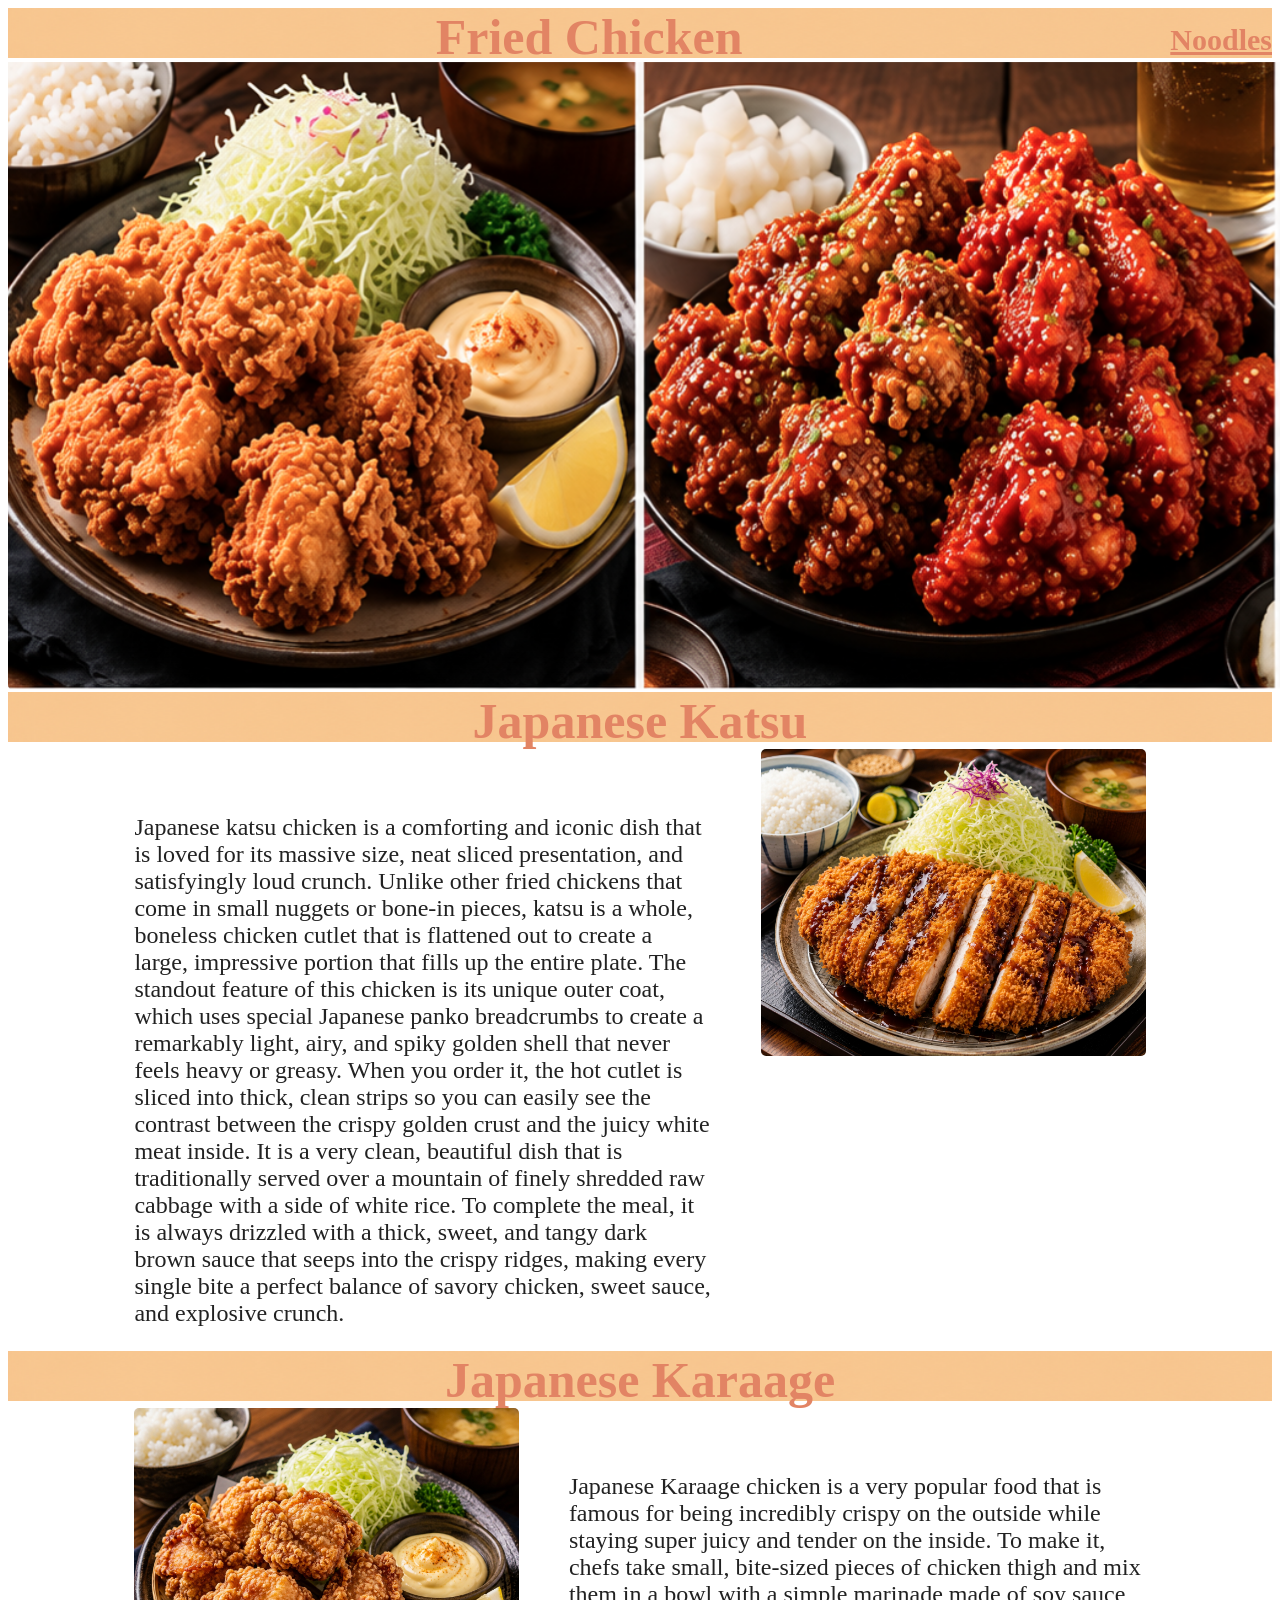
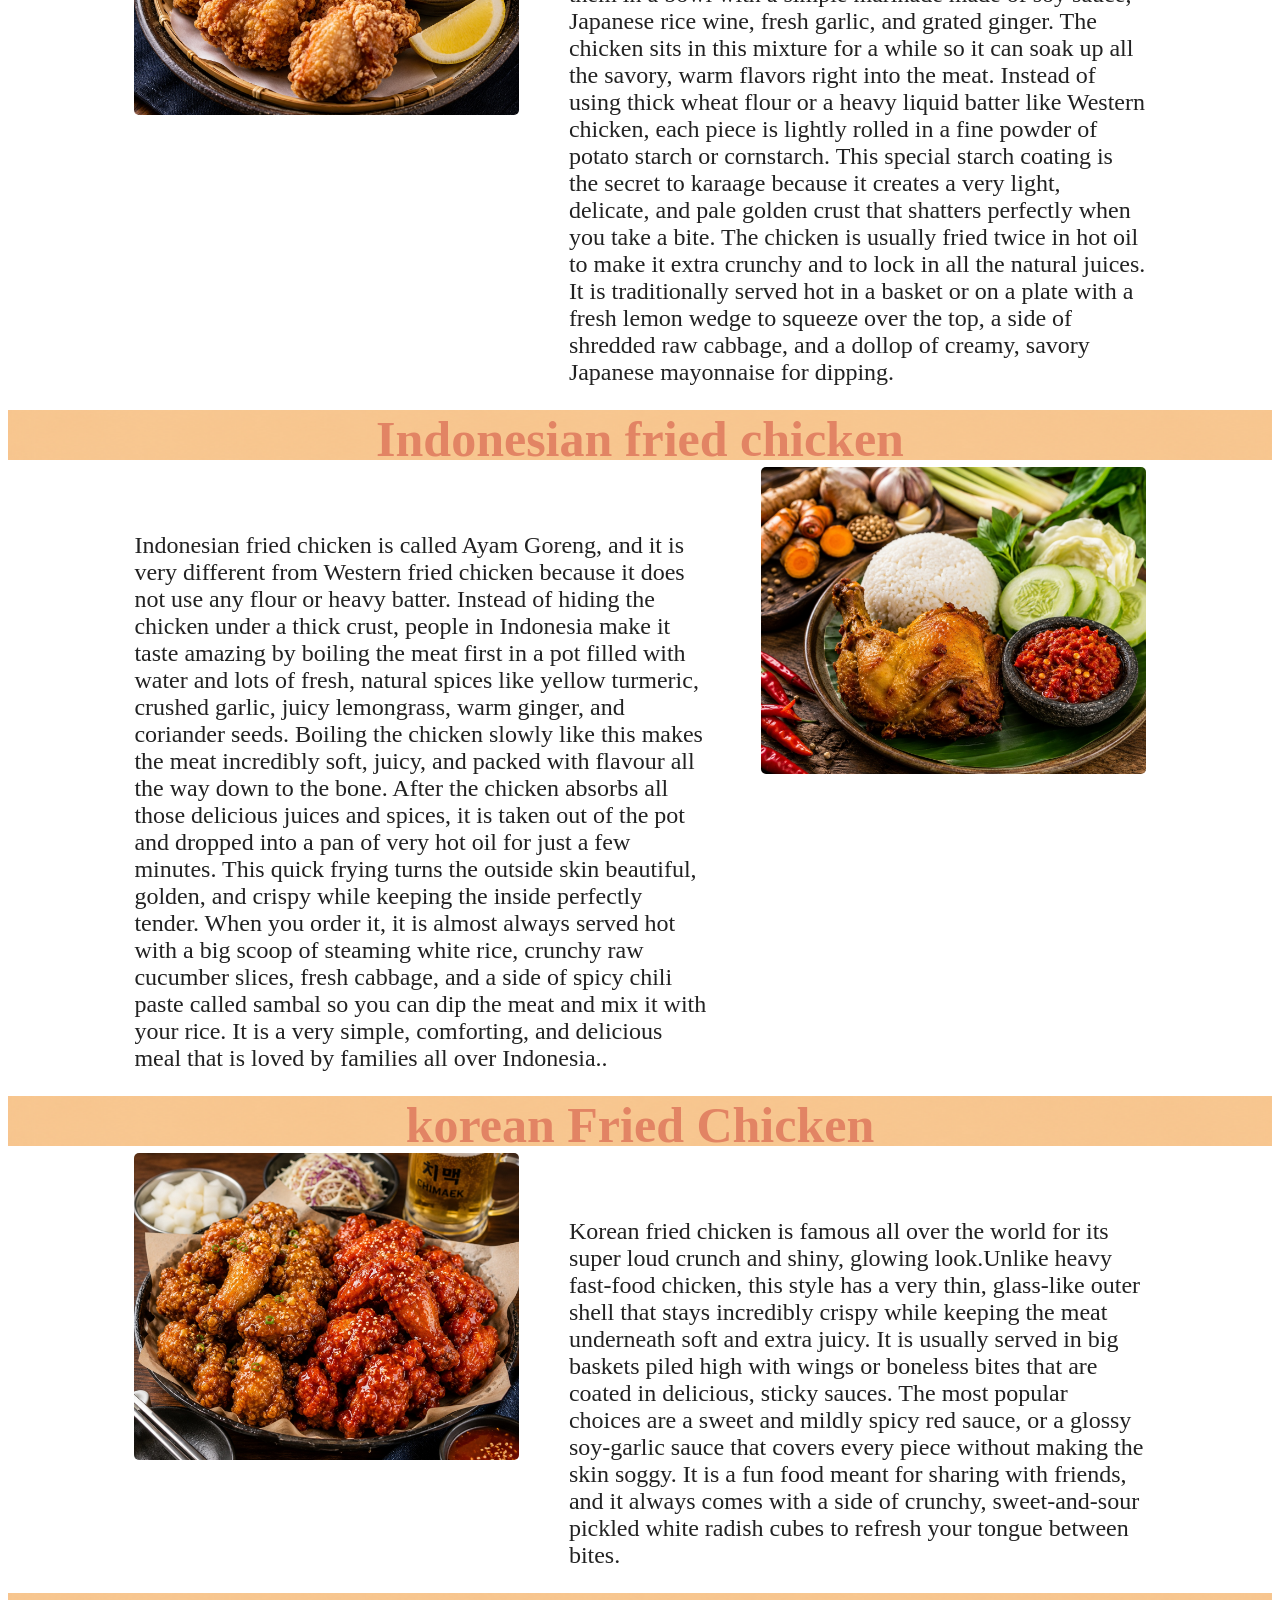
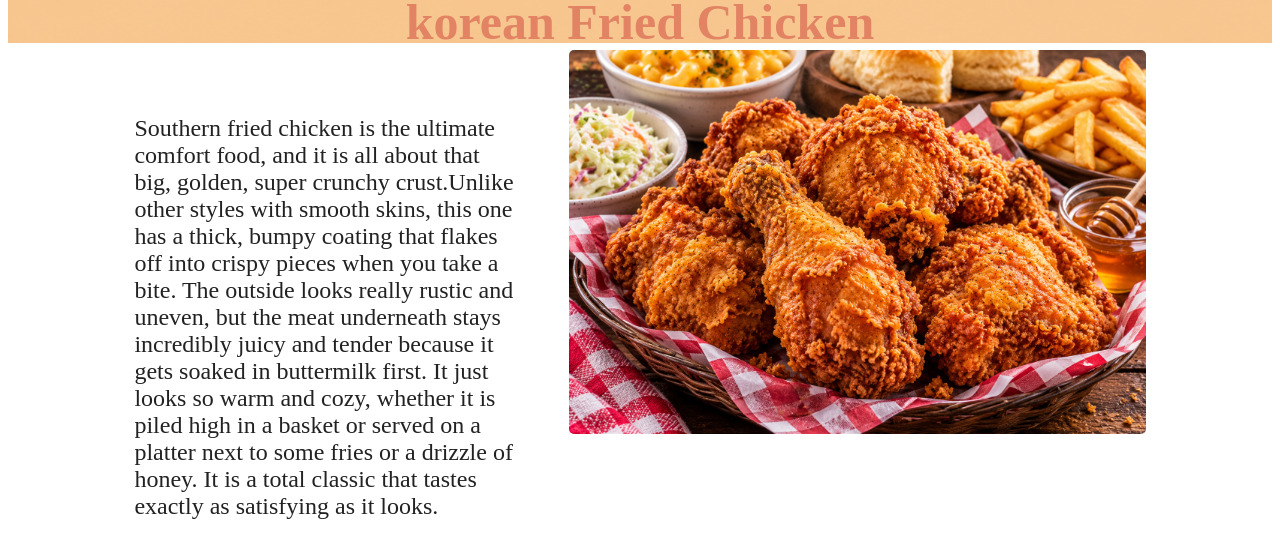
==== friedChicken.html @ 5fdb9846 "Add files via upload" ====
<!DOCTYPE html>
<html lang="en">
<head>
    <meta charset="UTF-8">
    <meta name="viewport" content="width=device-width, initial-scale=1.0">
    <link rel="stylesheet" href="style.css">
    <title>Fried Chicken</title>
</head>
<body>
    <section class="hero-image">
    <h1 class="hero-text">
        Fried Chicken
        <a href="file:///H:/11DTP/Website%20Outcome/Noodles.html">Noodles</a>
    </h1>
    </section>
    <main class="mainimg">
        <img src="FriedChicken2.jpg" alt="FriedChicken">
    </main> 
    <section class="hero-image">
        <h1 class="hero-text">
            Japanese Katsu            
        </h1>   
 <!-- Two columns layout start -->
    <section class="two-column">
        <div class="info">  
            <p>Japanese katsu chicken is a comforting and iconic dish that is loved for its massive size, neat sliced presentation, and satisfyingly loud crunch. Unlike other fried chickens that come in small nuggets or bone-in pieces, katsu is a whole, boneless chicken cutlet that is flattened out to create a large, impressive portion that fills up the entire plate. The standout feature of this chicken is its unique outer coat, which uses special Japanese panko breadcrumbs to create a remarkably light, airy, and spiky golden shell that never feels heavy or greasy. When you order it, the hot cutlet is sliced into thick, clean strips so you can easily see the contrast between the crispy golden crust and the juicy white meat inside. It is a very clean, beautiful dish that is traditionally served over a mountain of finely shredded raw cabbage with a side of white rice. To complete the meal, it is always drizzled with a thick, sweet, and tangy dark brown sauce that seeps into the crispy ridges, making every single bite a perfect balance of savory chicken, sweet sauce, and explosive crunch.</p>
        </div>
        <div class="image">
            <img src="Katsu.jpg" alt="Japanese Katsu Chicken">    
        </div> 
    </section>
    <!-- Two columns layout end -->
    <section class="hero-image">
            <h1 class="hero-text">
                Japanese Karaage           
            </h1> 
<!-- Two columns layout start -->
    <section class="two-column1">
        <div class="image">
            <img src="karaage.jpg" alt="Japanese karaage Chicken">    
        </div> 
        <div class="info">  
            <p>Japanese Karaage chicken is a very popular food that is famous for being incredibly crispy on the outside while staying super juicy and tender on the inside. To make it, chefs take small, bite-sized pieces of chicken thigh and mix them in a bowl with a simple marinade made of soy sauce, Japanese rice wine, fresh garlic, and grated ginger. The chicken sits in this mixture for a while so it can soak up all the savory, warm flavors right into the meat. Instead of using thick wheat flour or a heavy liquid batter like Western chicken, each piece is lightly rolled in a fine powder of potato starch or cornstarch. This special starch coating is the secret to karaage because it creates a very light, delicate, and pale golden crust that shatters perfectly when you take a bite. The chicken is usually fried twice in hot oil to make it extra crunchy and to lock in all the natural juices. It is traditionally served hot in a basket or on a plate with a fresh lemon wedge to squeeze over the top, a side of shredded raw cabbage, and a dollop of creamy, savory Japanese mayonnaise for dipping.</p>
        </div>
    </section>
    <!-- Two columns layout end -->
     <section class="hero-image">
                <h1 class="hero-text">
                    Indonesian fried chicken           
                </h1> 
    <!-- Two columns layout start -->
        <section class="two-column">
            <div class="info">  
                <p>Indonesian fried chicken is called Ayam Goreng, and it is very different from Western fried chicken because it does not use any flour or heavy batter. Instead of hiding the chicken under a thick crust, people in Indonesia make it taste amazing by boiling the meat first in a pot filled with water and lots of fresh, natural spices like yellow turmeric, crushed garlic, juicy lemongrass, warm ginger, and coriander seeds. Boiling the chicken slowly like this makes the meat incredibly soft, juicy, and packed with flavour all the way down to the bone. After the chicken absorbs all those delicious juices and spices, it is taken out of the pot and dropped into a pan of very hot oil for just a few minutes. This quick frying turns the outside skin beautiful, golden, and crispy while keeping the inside perfectly tender. When you order it, it is almost always served hot with a big scoop of steaming white rice, crunchy raw cucumber slices, fresh cabbage, and a side of spicy chili paste called sambal so you can dip the meat and mix it with your rice. It is a very simple, comforting, and delicious meal that is loved by families all over Indonesia..</p>
            </div>
            <div class="image">
                <img src="Indonesian.jpg" alt="Indonesian fried chicken">    
            </div> 
        </section>
        <!-- Two columns layout end -->
        <section class="hero-image">
                <h1 class="hero-text">
                    korean Fried Chicken           
                </h1> 
    <!-- Two columns layout start -->
        <section class="two-column1">
            <div class="image">
                <img src="korean.jpg" alt="korean Fried Chicken">    
            </div> 
            <div class="info">  
                <p>Korean fried chicken is famous all over the world for its super loud crunch and shiny, glowing look.Unlike heavy fast-food chicken, this style has a very thin, glass-like outer shell that stays incredibly crispy while keeping the meat underneath soft and extra juicy. It is usually served in big baskets piled high with wings or boneless bites that are coated in delicious, sticky sauces. The most popular choices are a sweet and mildly spicy red sauce, or a glossy soy-garlic sauce that covers every piece without making the skin soggy. It is a fun food meant for sharing with friends, and it always comes with a side of crunchy, sweet-and-sour pickled white radish cubes to refresh your tongue between bites.</p>
            </div>
        </section>
        <!-- Two columns layout end -->
         
        <!-- Two columns layout end -->
        <section class="hero-image">
                <h1 class="hero-text">
                    korean Fried Chicken           
                </h1> 
    <!-- Two columns layout start -->
        <section class="two-column1">
            <div class="info">  
                <p>Southern fried chicken is the ultimate comfort food, and it is all about that big, golden, super crunchy crust.Unlike other styles with smooth skins, this one has a thick, bumpy coating that flakes off into crispy pieces when you take a bite. The outside looks really rustic and uneven, but the meat underneath stays incredibly juicy and tender because it gets soaked in buttermilk first. It just looks so warm and cozy, whether it is piled high in a basket or served on a platter next to some fries or a drizzle of honey. It is a total classic that tastes exactly as satisfying as it looks.</p>
            </div>
            <div class="image">
                <img src="southern.jpg" alt="southern Fried Chicken">    
            </div>    
        </section>
        <!-- Two columns layout end -->
</body>
---- style.css ----
.hero-image{
    background-image: url("HeroTextBackground.jpg");
    height: 50px;
    background-size: cover;
    background-position: center;
    background-repeat: no-repeat;
    color: rgb(226, 132, 100);
    margin: 0;
    margin-right: auto
}
a {
    color: rgb(226, 132, 100);
    text-align: right;
    font-size: 30px;
    float: right;
    margin-top: 15px;
}
p{
    color: rgb(34, 34, 34);
    font-size: x-large  ;
}

  
.hero-text{
    margin: 0;
    text-align: center; 
    font-size: 50px
}

.mainimg img{
    display: block;
    width: 1892px;
    height: auto;
    margin-bottom: 2px;
    object-fit: cover
}
img{
    width: 100%;
    border-radius: 5px;
    height: auto;
    margin-top: -41px;
    margin-right: 0px; 
}

.two-column{
    display: grid;
    grid-template-columns: 1.5fr 1fr; 
    gap: 50px;
    width: 80%;
    margin: auto;
    margin-top: 40px;
}
.two-column1 {
    display: grid;
    grid-template-columns: 1fr 1.5fr; 
    gap: 50px;
    width: 80%;
    margin: auto;
    margin-top: 40px;
}
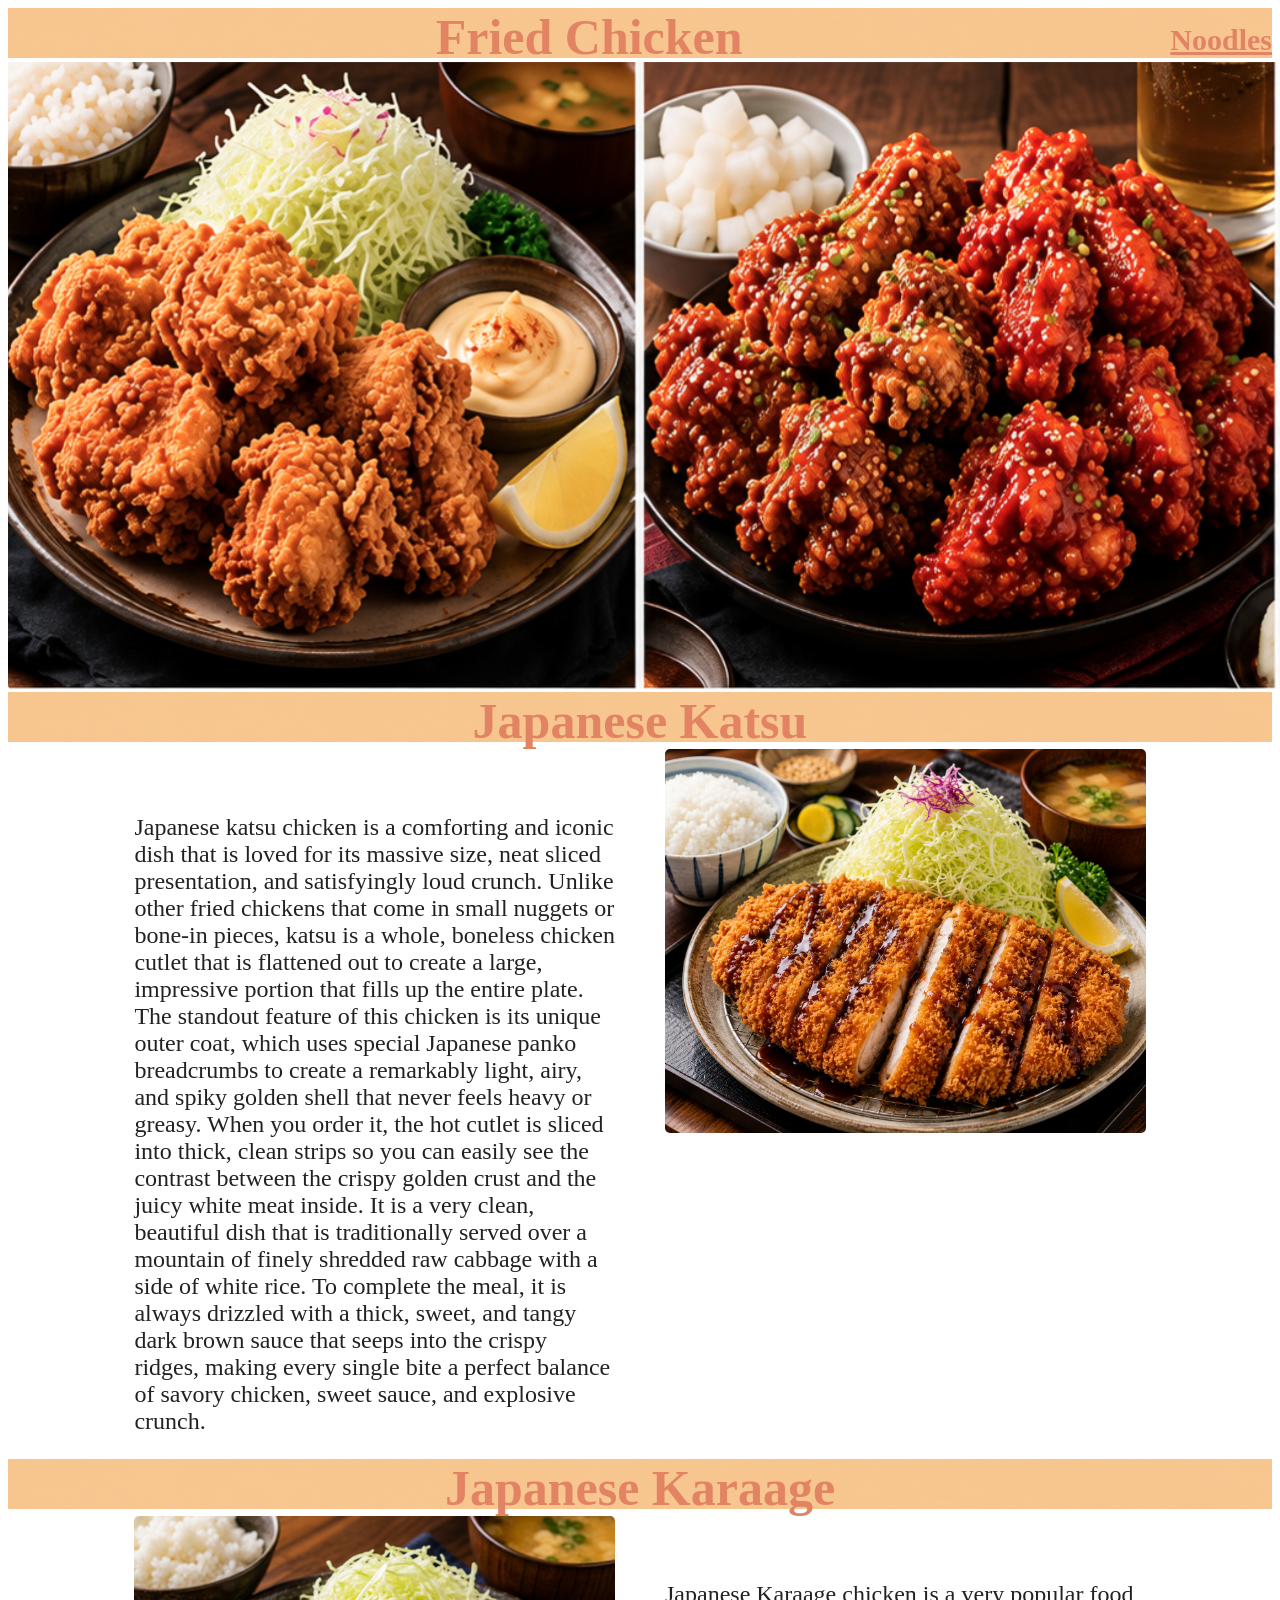
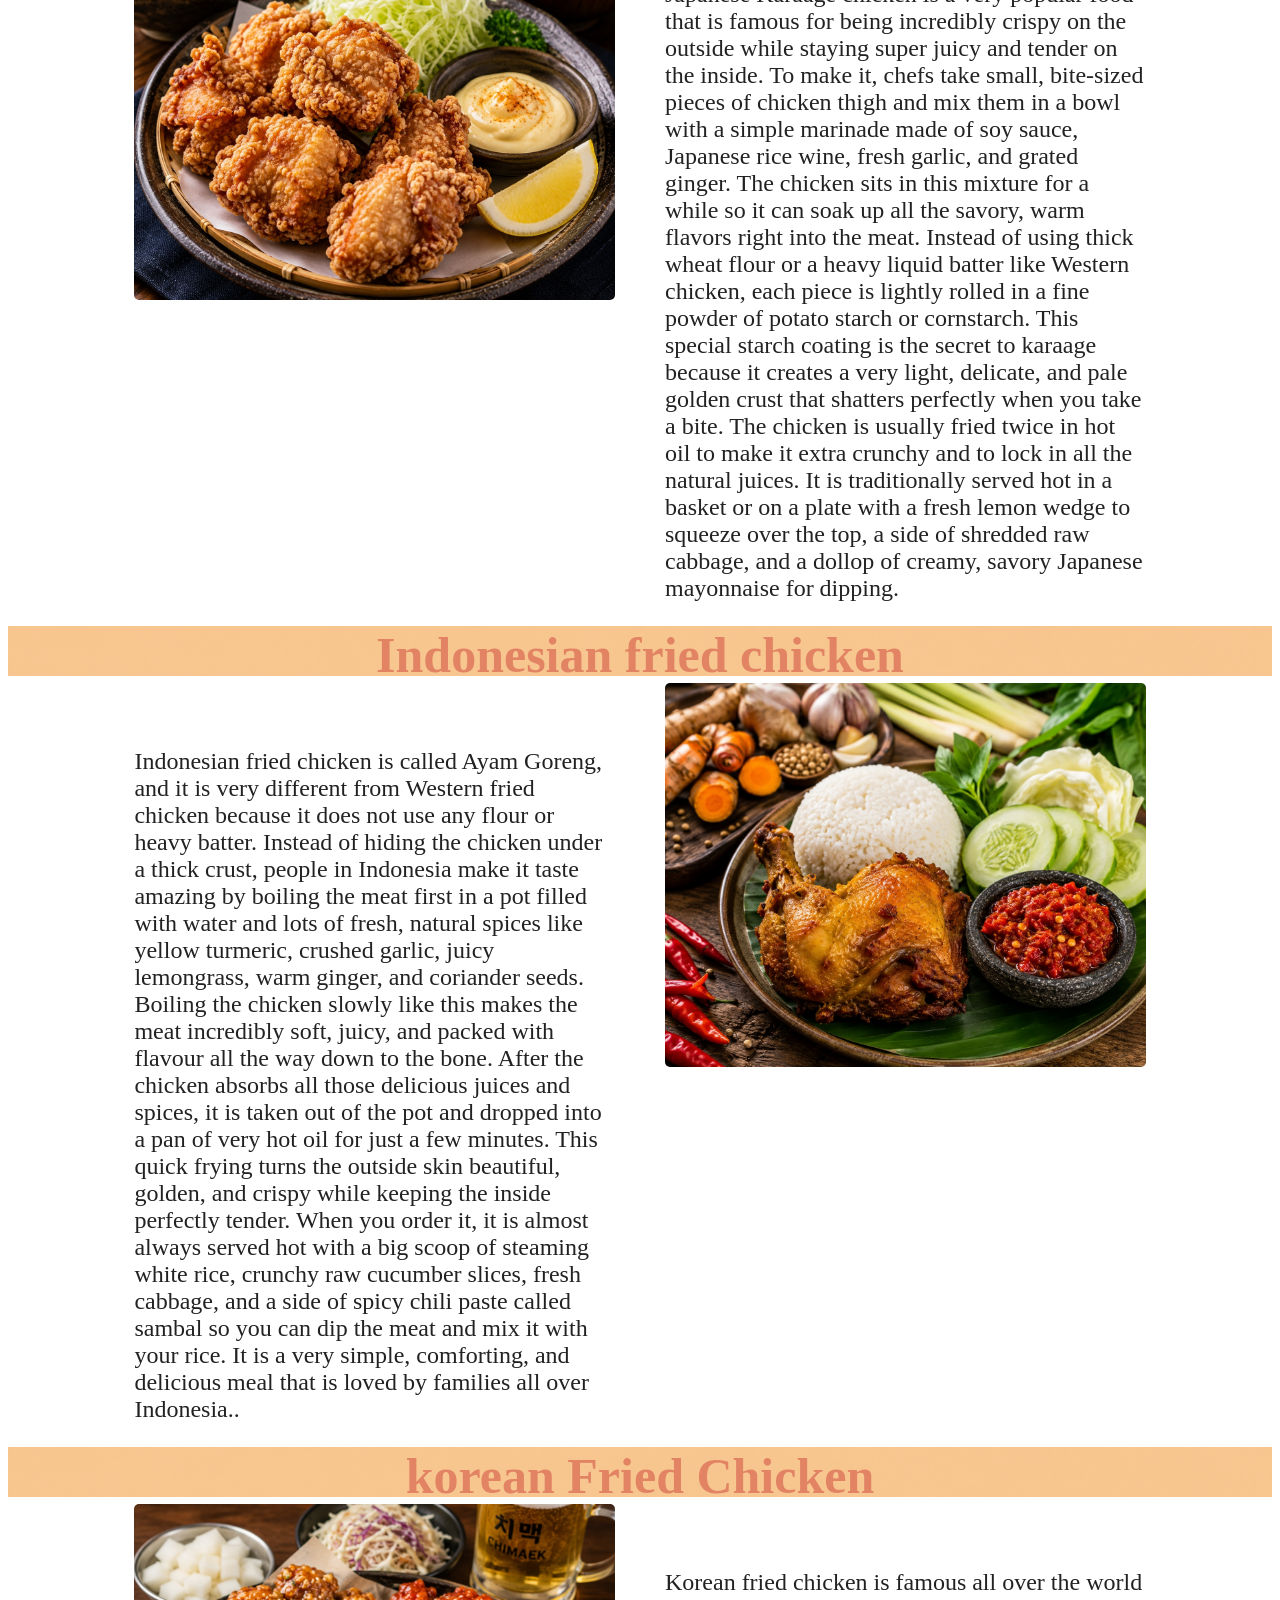
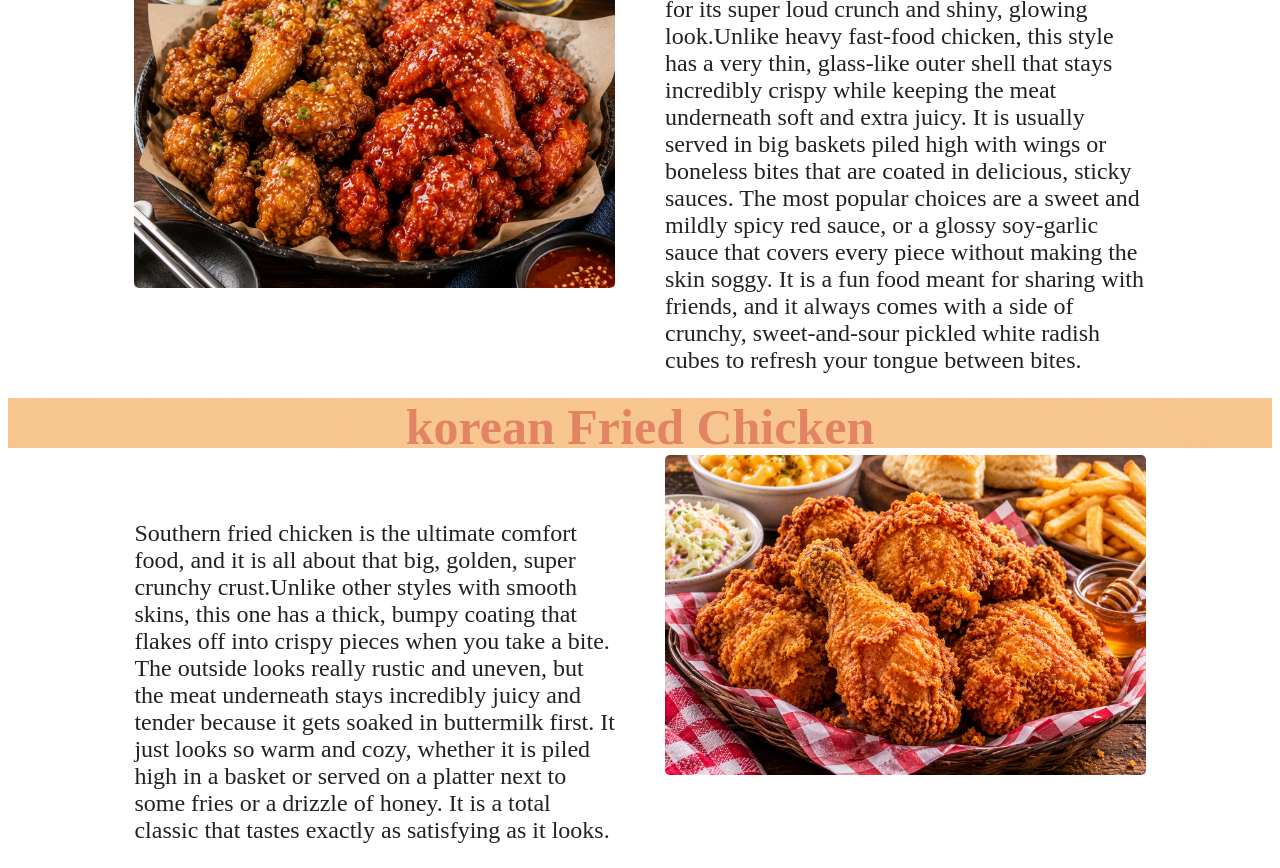
==== commit 546e693c: "Update friedChicken.html" ====
--- a/friedChicken.html
+++ b/friedChicken.html
@@ -5,6 +5,7 @@
     <meta name="viewport" content="width=device-width, initial-scale=1.0">
     <link rel="stylesheet" href="style.css">
     <title>Fried Chicken</title>
+    <link rel="icon" href="fried chicken icon.jpg">
 </head>
 <body>
     <section class="hero-image">
@@ -35,7 +36,7 @@
                 Japanese Karaage           
             </h1> 
 <!-- Two columns layout start -->
-    <section class="two-column1">
+    <section class="two-column">
         <div class="image">
             <img src="karaage.jpg" alt="Japanese karaage Chicken">    
         </div> 
@@ -63,7 +64,7 @@
                     korean Fried Chicken           
                 </h1> 
     <!-- Two columns layout start -->
-        <section class="two-column1">
+        <section class="two-column">
             <div class="image">
                 <img src="korean.jpg" alt="korean Fried Chicken">    
             </div> 
@@ -79,7 +80,7 @@
                     korean Fried Chicken           
                 </h1> 
     <!-- Two columns layout start -->
-        <section class="two-column1">
+        <section class="two-column">
             <div class="info">  
                 <p>Southern fried chicken is the ultimate comfort food, and it is all about that big, golden, super crunchy crust.Unlike other styles with smooth skins, this one has a thick, bumpy coating that flakes off into crispy pieces when you take a bite. The outside looks really rustic and uneven, but the meat underneath stays incredibly juicy and tender because it gets soaked in buttermilk first. It just looks so warm and cozy, whether it is piled high in a basket or served on a platter next to some fries or a drizzle of honey. It is a total classic that tastes exactly as satisfying as it looks.</p>
             </div>
--- a/style.css
+++ b/style.css
@@ -44,19 +44,21 @@
 
 .two-column{
     display: grid;
-    grid-template-columns: 1.5fr 1fr; 
+    grid-template-columns: 1.5fr 1.5fr;
     gap: 50px;
     width: 80%;
     margin: auto;
     margin-top: 40px;
 }
-.two-column1 {
-    display: grid;
-    grid-template-columns: 1fr 1.5fr; 
+.two-column1{
+     display: grid;
+    grid-template-columns: 1.5fr 1fr;
     gap: 50px;
     width: 80%;
     margin: auto;
-    margin-top: 40px;
+    margin-top: 40px;   
 }
 
-    +    
+
+    
